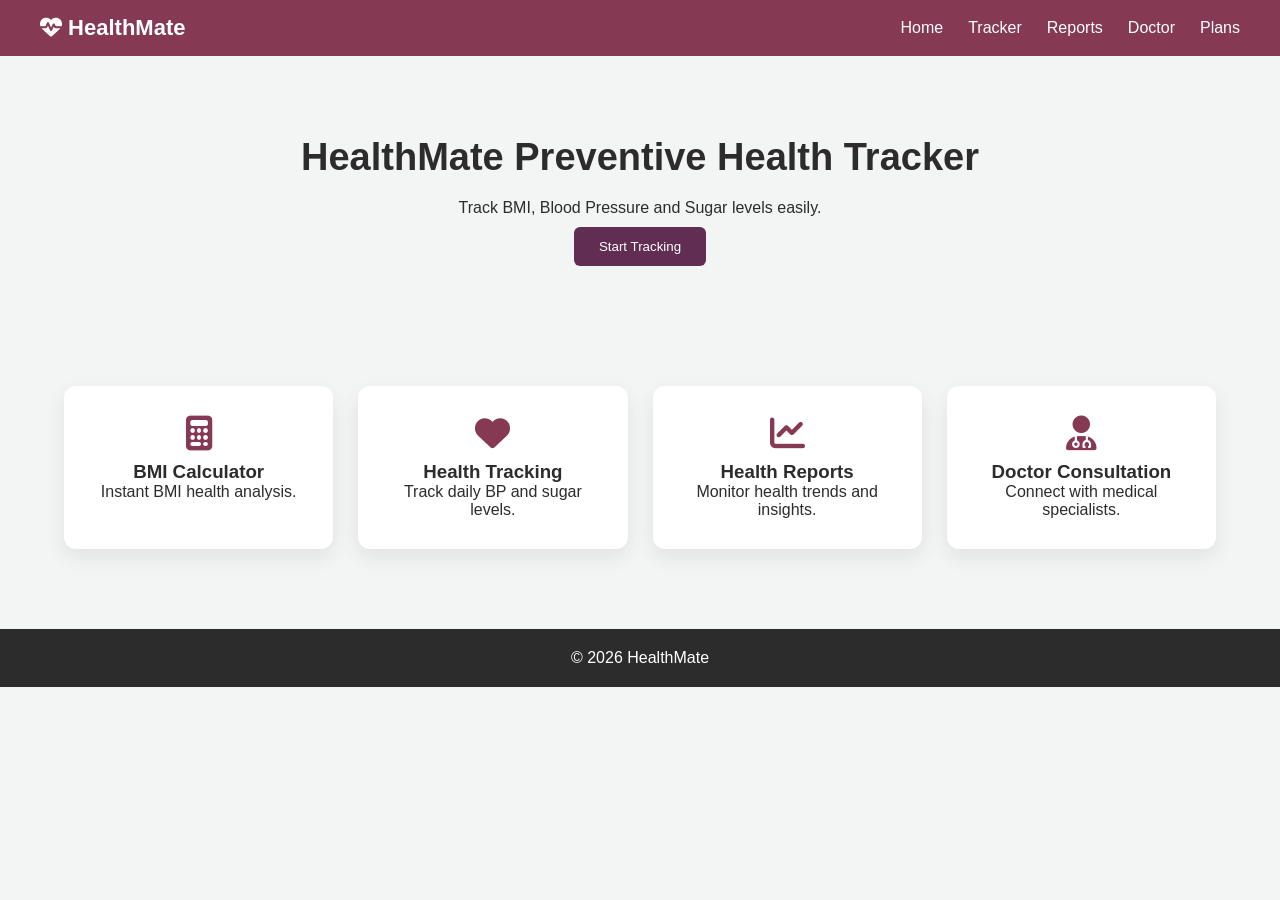
==== index.html @ 41ba4914 "Add files via upload" ====
<!DOCTYPE html>
<html>

<head>

<!-- Page Title -->
<title>HealthMate</title>

<!-- Responsive Design -->
<meta name="viewport" content="width=device-width, initial-scale=1.0">

<!-- External CSS -->
<link rel="stylesheet" href="style.css">

<!-- Font Awesome Icons -->
<link rel="stylesheet"
href="https://cdnjs.cloudflare.com/ajax/libs/font-awesome/6.5.0/css/all.min.css">

</head>

<body>

<!-- Navigation Bar -->
<nav class="navbar">

<!-- Logo -->
<div class="logo">
<i class="fa-solid fa-heart-pulse"></i> HealthMate
</div>

<!-- Navigation Links -->
<ul class="nav-links">
<li><a href="index.html">Home</a></li>
<li><a href="tracker.html">Tracker</a></li>
<li><a href="reports.html">Reports</a></li>
<li><a href="doctor.html">Doctor</a></li>
<li><a href="plans.html">Plans</a></li>
</ul>

</nav>


<!-- Hero Section -->
<section class="hero">

<h1>HealthMate Preventive Health Tracker</h1>

<p>Track BMI, Blood Pressure and Sugar levels easily.</p>

<!-- Call To Action Button -->
<a href="tracker.html">
<button class="btn">Start Tracking</button>
</a>

</section>


<!-- Feature Cards Section -->
<div class="container">

<div class="grid">

<!-- BMI Calculator Feature -->
<div class="card">
<i class="fa-solid fa-calculator"></i>
<h3>BMI Calculator</h3>
<p>Instant BMI health analysis.</p>
</div>

<!-- Health Tracking Feature -->
<div class="card">
<i class="fa-solid fa-heart"></i>
<h3>Health Tracking</h3>
<p>Track daily BP and sugar levels.</p>
</div>

<!-- Reports Feature -->
<div class="card">
<i class="fa-solid fa-chart-line"></i>
<h3>Health Reports</h3>
<p>Monitor health trends and insights.</p>
</div>

<!-- Doctor Consultation Feature -->
<div class="card">
<i class="fa-solid fa-user-doctor"></i>
<h3>Doctor Consultation</h3>
<p>Connect with medical specialists.</p>
</div>

</div>

</div>


<!-- Footer -->
<footer>
<p>© 2026 HealthMate</p>
</footer>

</body>
</html>
---- style.css ----
*{
margin:0;
padding:0;
box-sizing:border-box;
font-family:Arial, Helvetica, sans-serif;
}

body{
background:#F3F4F4;
color:#2C2C2C;
}

/* NAVBAR */

.navbar{
display:flex;
justify-content:space-between;
align-items:center;
padding:15px 40px;
background:#853953;
color:white;
position:sticky;
top:0;
}

.logo{
font-size:22px;
font-weight:bold;
}

.nav-links{
display:flex;
gap:25px;
list-style:none;
}

.nav-links a{
color:white;
text-decoration:none;
font-weight:500;
}

.nav-links a:hover{
opacity:0.7;
}

/* HERO */

.hero{
text-align:center;
padding:80px 20px;
}

.hero h1{
font-size:38px;
margin-bottom:20px;
}

/* BUTTON */

.btn{
background:#612D53;
color:white;
padding:12px 25px;
border:none;
border-radius:6px;
cursor:pointer;
margin-top:10px;
}

.btn:hover{
background:#853953;
}

/* CONTAINER */

.container{
width:90%;
margin:auto;
padding:40px 0;
}

/* GRID */

.grid{
display:grid;
grid-template-columns:repeat(auto-fit,minmax(250px,1fr));
gap:25px;
}

/* CARDS */

.card{
background:white;
padding:30px;
border-radius:12px;
box-shadow:0 8px 20px rgba(0,0,0,0.08);
transition:0.3s;
text-align:center;
}

.card:hover{
transform:translateY(-10px);
}

.card i{
font-size:35px;
color:#853953;
margin-bottom:10px;
}

/* FORM */

form{
background:white;
padding:25px;
border-radius:10px;
max-width:600px;
margin:auto;
box-shadow:0 4px 10px rgba(0,0,0,0.1);
}

form input{
width:100%;
padding:10px;
margin:10px 0;
border-radius:6px;
border:1px solid #ccc;
}

/* TABLE */

table{
width:100%;
margin-top:30px;
border-collapse:collapse;
background:white;
box-shadow:0 4px 10px rgba(0,0,0,0.1);
}

th,td{
padding:12px;
text-align:center;
border-bottom:1px solid #ddd;
}

th{
background:#853953;
color:white;
}

/* DOCTOR IMAGE */

.doctor img{
width:100px;
border-radius:50%;
margin-bottom:10px;
}

/* PLANS */

.plan h2{
color:#853953;
margin:10px 0;
}

.highlight{
border:3px solid #853953;
transform:scale(1.05);
}

/* FOOTER */

footer{
margin-top:40px;
text-align:center;
padding:20px;
background:#2C2C2C;
color:white;
}
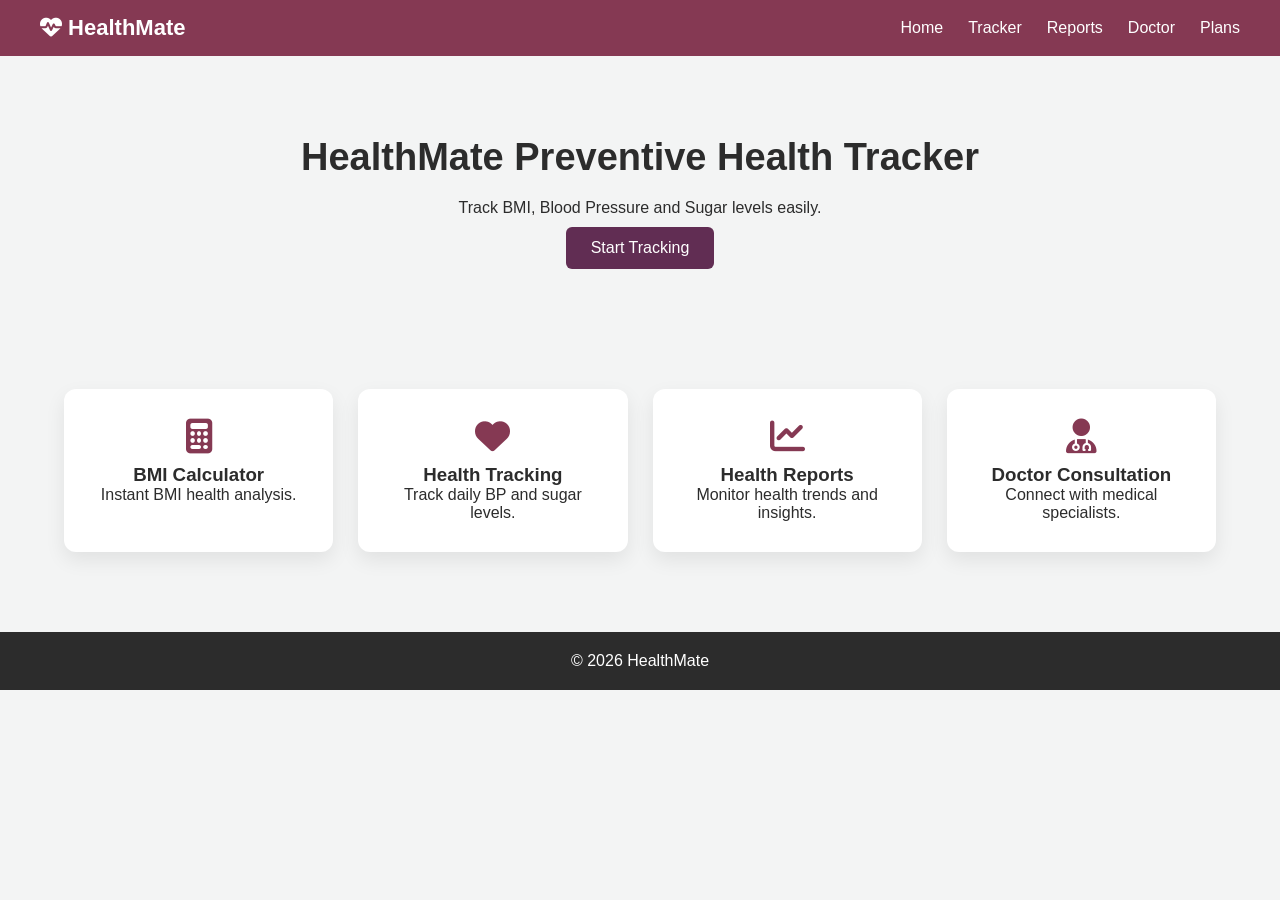
==== commit e4ea30a9: "Add files via upload" ====
--- a/index.html
+++ b/index.html
@@ -9,12 +9,17 @@
 <!-- Responsive Design -->
 <meta name="viewport" content="width=device-width, initial-scale=1.0">
 
+<meta charset="UTF-8">
+
 <!-- External CSS -->
 <link rel="stylesheet" href="style.css">
 
 <!-- Font Awesome Icons -->
 <link rel="stylesheet"
 href="https://cdnjs.cloudflare.com/ajax/libs/font-awesome/6.5.0/css/all.min.css">
+
+<!-- External JavaScript -->
+<script src="script.js"></script>
 
 </head>
 
@@ -48,8 +53,8 @@
 <p>Track BMI, Blood Pressure and Sugar levels easily.</p>
 
 <!-- Call To Action Button -->
-<a href="tracker.html">
-<button class="btn">Start Tracking</button>
+<a href="tracker.html" class="btn">
+Start Tracking
 </a>
 
 </section>
--- a/style.css
+++ b/style.css
@@ -66,10 +66,12 @@
 border-radius:6px;
 cursor:pointer;
 margin-top:10px;
-}
-
+text-decoration:none;
+display:inline-block;
+}
 .btn:hover{
 background:#853953;
+transform:scale(1.05);
 }
 
 /* CONTAINER */
@@ -177,4 +179,107 @@
 padding:20px;
 background:#2C2C2C;
 color:white;
+}
+
+
+/* ================================= */
+/* ADDED IMPROVEMENTS FOR ASSIGNMENT */
+/* ================================= */
+
+/* LABEL STYLING */
+
+form label{
+display:block;
+font-weight:600;
+margin-top:10px;
+}
+
+/* FADE IN ANIMATION */
+
+.card{
+animation:fadeIn 0.8s ease-in;
+}
+
+@keyframes fadeIn{
+from{
+opacity:0;
+transform:translateY(20px);
+}
+to{
+opacity:1;
+transform:translateY(0);
+}
+}
+
+
+/* RESPONSIVE DESIGN */
+
+@media (max-width:1024px){
+
+.hero h1{
+font-size:32px;
+}
+
+.container{
+width:95%;
+}
+
+}
+
+
+@media (max-width:768px){
+
+.navbar{
+flex-direction:column;
+gap:10px;
+}
+
+.nav-links{
+flex-direction:column;
+align-items:center;
+gap:10px;
+}
+
+.hero{
+padding:60px 20px;
+}
+
+.hero h1{
+font-size:28px;
+}
+
+}
+
+
+@media (max-width:480px){
+
+.hero h1{
+font-size:24px;
+}
+
+.btn{
+padding:10px 18px;
+}
+
+form{
+padding:20px;
+}
+
+}
+/* PRINT MODE */
+
+@media print {
+
+.navbar{
+display:none;
+}
+
+footer{
+display:none;
+}
+
+.btn{
+display:none;
+}
+
 }
